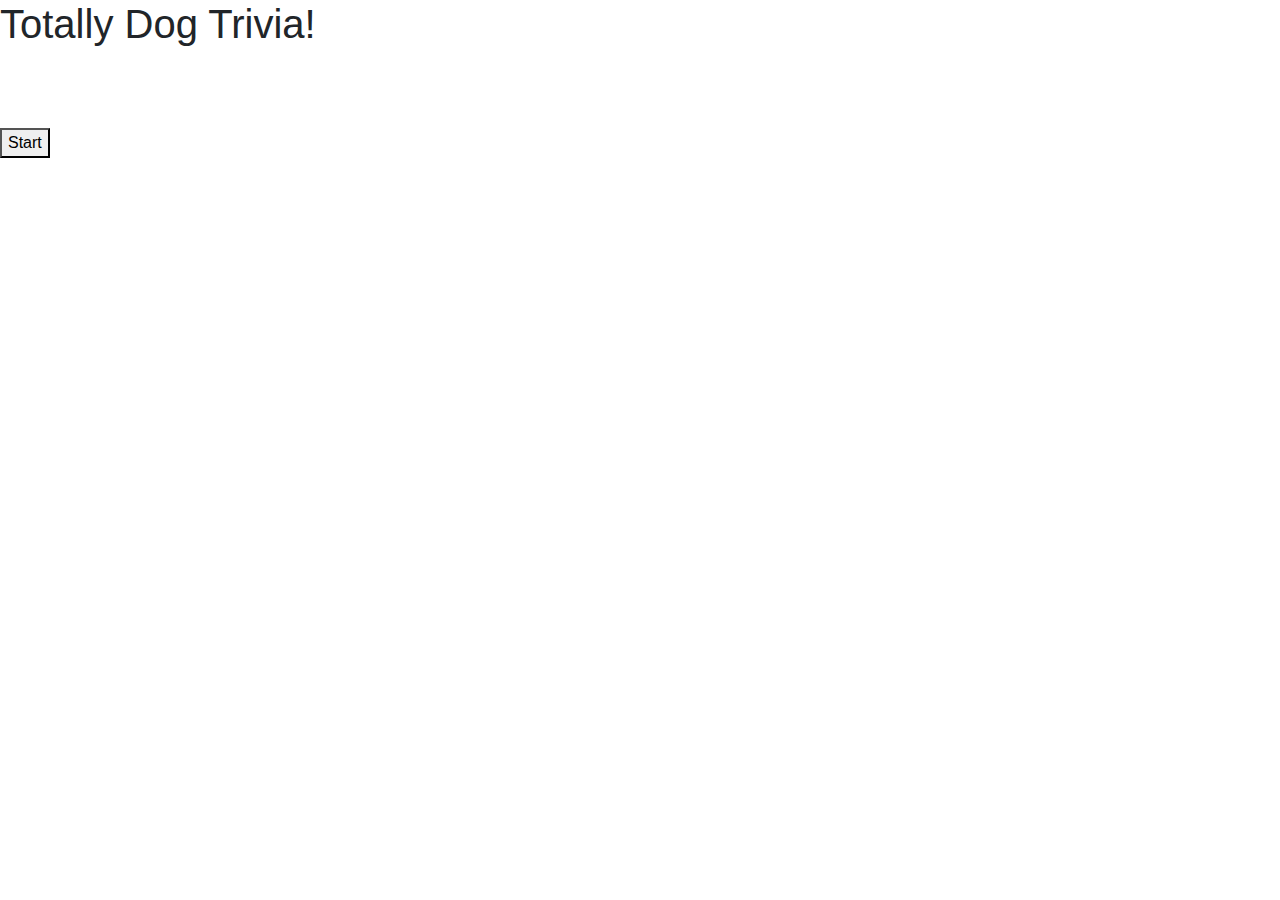
==== index.html @ c6acc1a3 "pictures" ====
<!DOCTYPE html>
<html>

<head>
    <meta charset="UTF-8">
    <title>Trivia Game</title>

    <!-- use bootstrap-->
    <link rel="stylesheet" href="https://stackpath.bootstrapcdn.com/bootstrap/4.1.3/css/bootstrap.min.css">
    <!-- point to css file-->
    <link rel="stylesheet" type="text/css" href="assets/css/style.css">
</head>

<!-- heading of pages -->

<body>
    <div>
        <h1 id="mainheader">Totally Dog Trivia!</h1>
<!--        <img id="headimg" src="assets/images/header gemstones.jpg" alt="crystals"> -->
    </div>
    <br><br><br>
    <div>
        <button id="start">Start</button>
    </div>
    <div id="timer"></div>
    <div id="triviaQ"></div>
    <div id="winOrLose"></div>
    <div id="answersQ"></div>
    <div id="correctImg"></div>

   

    <!-- play game -->

    <script type="text/javascript" src="https://cdnjs.cloudflare.com/ajax/libs/jquery/3.2.1/jquery.min.js"></script>
    <script src="assets/javascript/app.js"> </script>
    <!--<script=type="text/javascript">-->
</body>

</html>
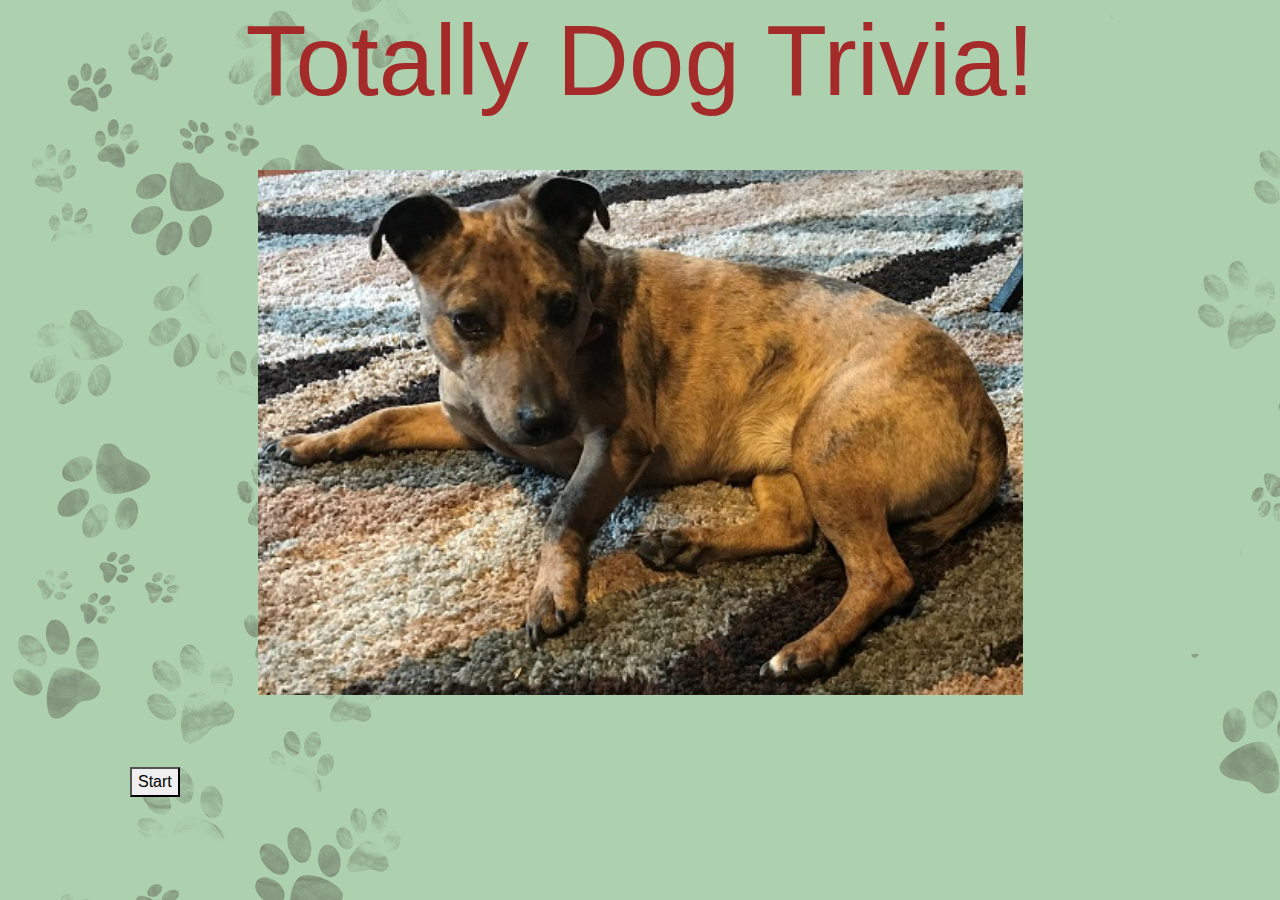
==== commit 1d193889: "something wrong" ====
--- a/index.html
+++ b/index.html
@@ -16,7 +16,7 @@
 <body>
     <div>
         <h1 id="mainheader">Totally Dog Trivia!</h1>
-<!--        <img id="headimg" src="assets/images/header gemstones.jpg" alt="crystals"> -->
+       <img id="headimg" src="assets/images/cammie.jpg" alt="mydog"> 
     </div>
     <br><br><br>
     <div>
--- a/assets/css/style.css
+++ b/assets/css/style.css
@@ -0,0 +1,66 @@
+/**
+    * Basic Portfolio stylesheet
+**/
+
+
+* {
+    box-sizing: border-box;
+          
+       }
+ /** 
+     * body style
+ **/
+ 
+ 
+ body {
+     font-family: "Arial", "Helvetica Neue", Helvetica, sans-serif;
+     color: darkblue;
+     background-image: url("../images/dog-background.jpg");
+     border: #dddddd;
+     width: 1020px; 
+     margin: auto;
+   
+         }
+ 
+ 
+ /** 
+     * Main header style
+ **/
+ 
+ #mainheader {
+     font-family: Verdana, Geneva, Tahoma, sans-serif ;
+     font-size: 100px;
+     text-align: center;
+     color: brown;
+     margin-top: 0px;
+        }
+ 
+ /** header image style **/ 
+ #headimg {
+     display: block;
+     margin-left: auto;
+     margin-right: auto;
+     margin-top: 50px;
+     width: 75%;
+ }
+ /** directions style **/
+ #cardPara {
+     font-size: 20px;
+     color: darkblue;
+     border-width: 2px;
+ }
+ 
+ /** score tracking styles **/
+ 
+ #randomWinLoss {
+     font-size: 30px;
+     color: rgba(0, 0, 139, 0.774);
+     border-width: 2px;
+     margin-top: 100px;
+ }
+ 
+ .playerSc {
+     color: rebeccapurple;
+     font-size: 40px;
+ }
+ 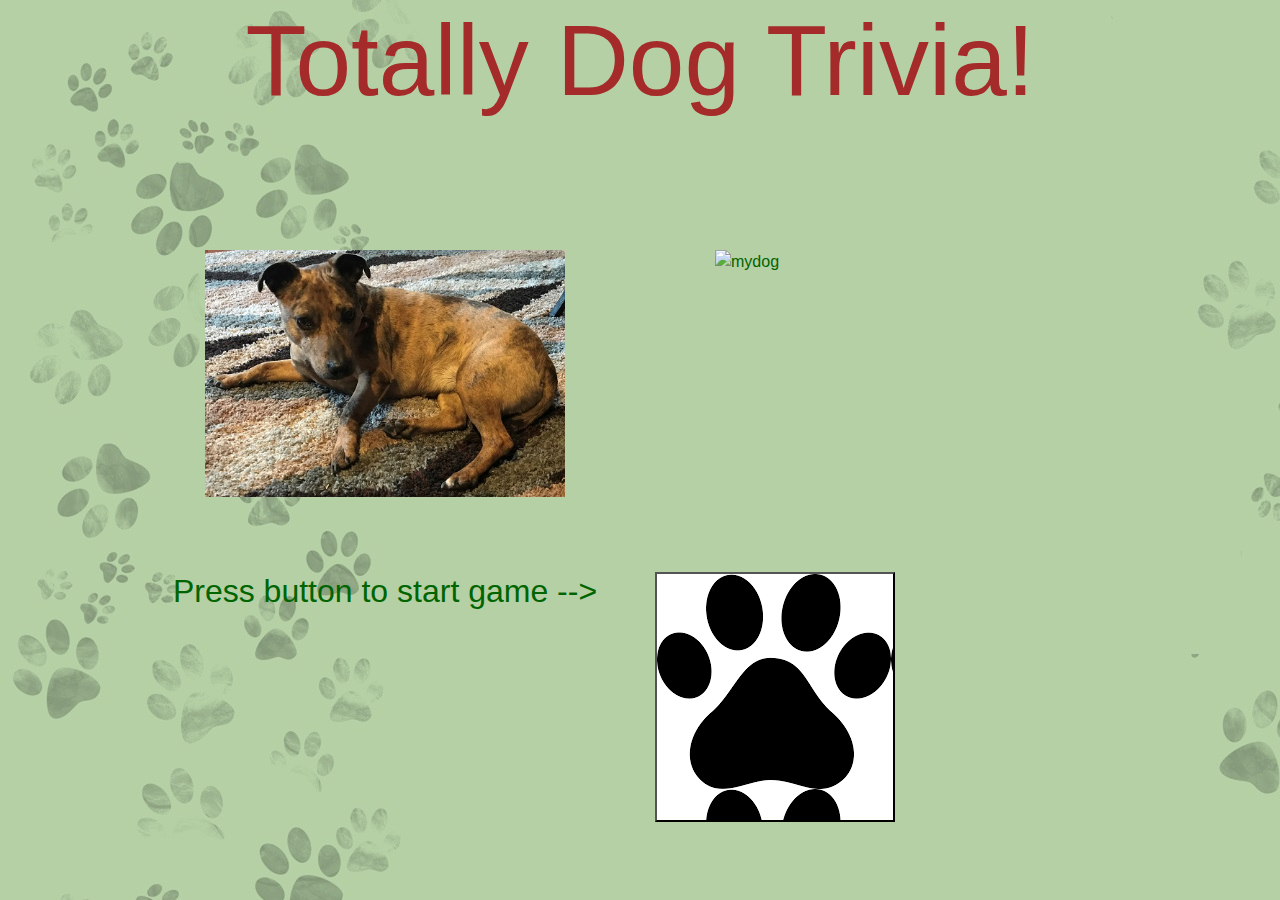
==== commit 3586dabb: "homework" ====
--- a/index.html
+++ b/index.html
@@ -16,25 +16,53 @@
 <body>
     <div>
         <h1 id="mainheader">Totally Dog Trivia!</h1>
-       <img id="headimg" src="assets/images/cammie.jpg" alt="mydog"> 
     </div>
     <br><br><br>
-    <div>
-        <button id="start">Start</button>
+    <div class="container">
+        <div class="row">
+            <div class="col-md-6">
+                <img id="headimg" src="assets/images/cammie.jpg" alt="mydog">
+            </div>
+            <div class="col-md-6">
+                <img id="headimg" src="assets/images/dogs.jpg" height="250px" alt="mydog">
+            </div>
+        </div>
+        <br><br><br>
+        <div class="row">
+            <div class="col-md-6">
+                <h2 align="center">Press button to start game --></h2>
+            </div>
+            <div class="col-md-6">
+                <button id="start" class="button-class"></button>
+            </div>
+        </div>
+        <div class="row">
+            <div class="col-md-12">
+                <div id="gameOver"></div>
+            </div>
+        </div>
+   <!--     <div class="row">
+            <div class="col-md-6">
+                <div id="gameOverPA"></div>
+            </div>
+            <div class="col-md-6">
+                <div id="gameOverPB"></div>
+            </div> -->
     </div>
     <div id="timer"></div>
-    <div id="triviaQ"></div>
-    <div id="winOrLose"></div>
-    <div id="answersQ"></div>
-    <div id="correctImg"></div>
+                <div id="triviaQ"></div>
+                <div id="winOrLose"></div>
+                <div id="answersQ"></div>
+                <div id="correctImg"></div>
+        <!--        <div id="gameOver"></div>-->
 
-   
 
-    <!-- play game -->
 
-    <script type="text/javascript" src="https://cdnjs.cloudflare.com/ajax/libs/jquery/3.2.1/jquery.min.js"></script>
-    <script src="assets/javascript/app.js"> </script>
-    <!--<script=type="text/javascript">-->
+                <!-- play game -->
+
+                <script type="text/javascript" src="https://cdnjs.cloudflare.com/ajax/libs/jquery/3.2.1/jquery.min.js"></script>
+                <script src="assets/javascript/app.js"> </script>
+                <!--<script=type="text/javascript">-->
 </body>
 
 </html>--- a/assets/css/style.css
+++ b/assets/css/style.css
@@ -14,7 +14,7 @@
  
  body {
      font-family: "Arial", "Helvetica Neue", Helvetica, sans-serif;
-     color: darkblue;
+     color:darkgreen;
      background-image: url("../images/dog-background.jpg");
      border: #dddddd;
      width: 1020px; 
@@ -43,24 +43,44 @@
      margin-top: 50px;
      width: 75%;
  }
- /** directions style **/
- #cardPara {
-     font-size: 20px;
-     color: darkblue;
-     border-width: 2px;
+ /** start button style **/
+
+ .button-class {
+     background-image: url("../images/dog-pawprint-button.png");
+     width: 50%;
+     height: 250px;
+ }
+
+ /** game over styles **/
+
+ .gameOver {
+     font-size: 100px;
+     color: darkslateblue;
+     margin-left:auto;
+     margin-right:auto;
+ }
+ .gameOverP {
+     font-size: 50px;
+     margin-left:auto;
+     margin-right:auto;
+     color:darkviolet;
  }
  
- /** score tracking styles **/
- 
- #randomWinLoss {
+ .gameOverB {
+     font-size: 40px;
+     margin-left: 125px;
+ }
+
+ .gameOverBtn {
+    float: right;
+    margin-right: 125px;
+    margin-top: 0px;
+    
+ }
+
+ /** message style **/
+
+ .msgClass {
      font-size: 30px;
-     color: rgba(0, 0, 139, 0.774);
-     border-width: 2px;
-     margin-top: 100px;
- }
- 
- .playerSc {
-     color: rebeccapurple;
-     font-size: 40px;
- }
- +     color: darkblue;
+ }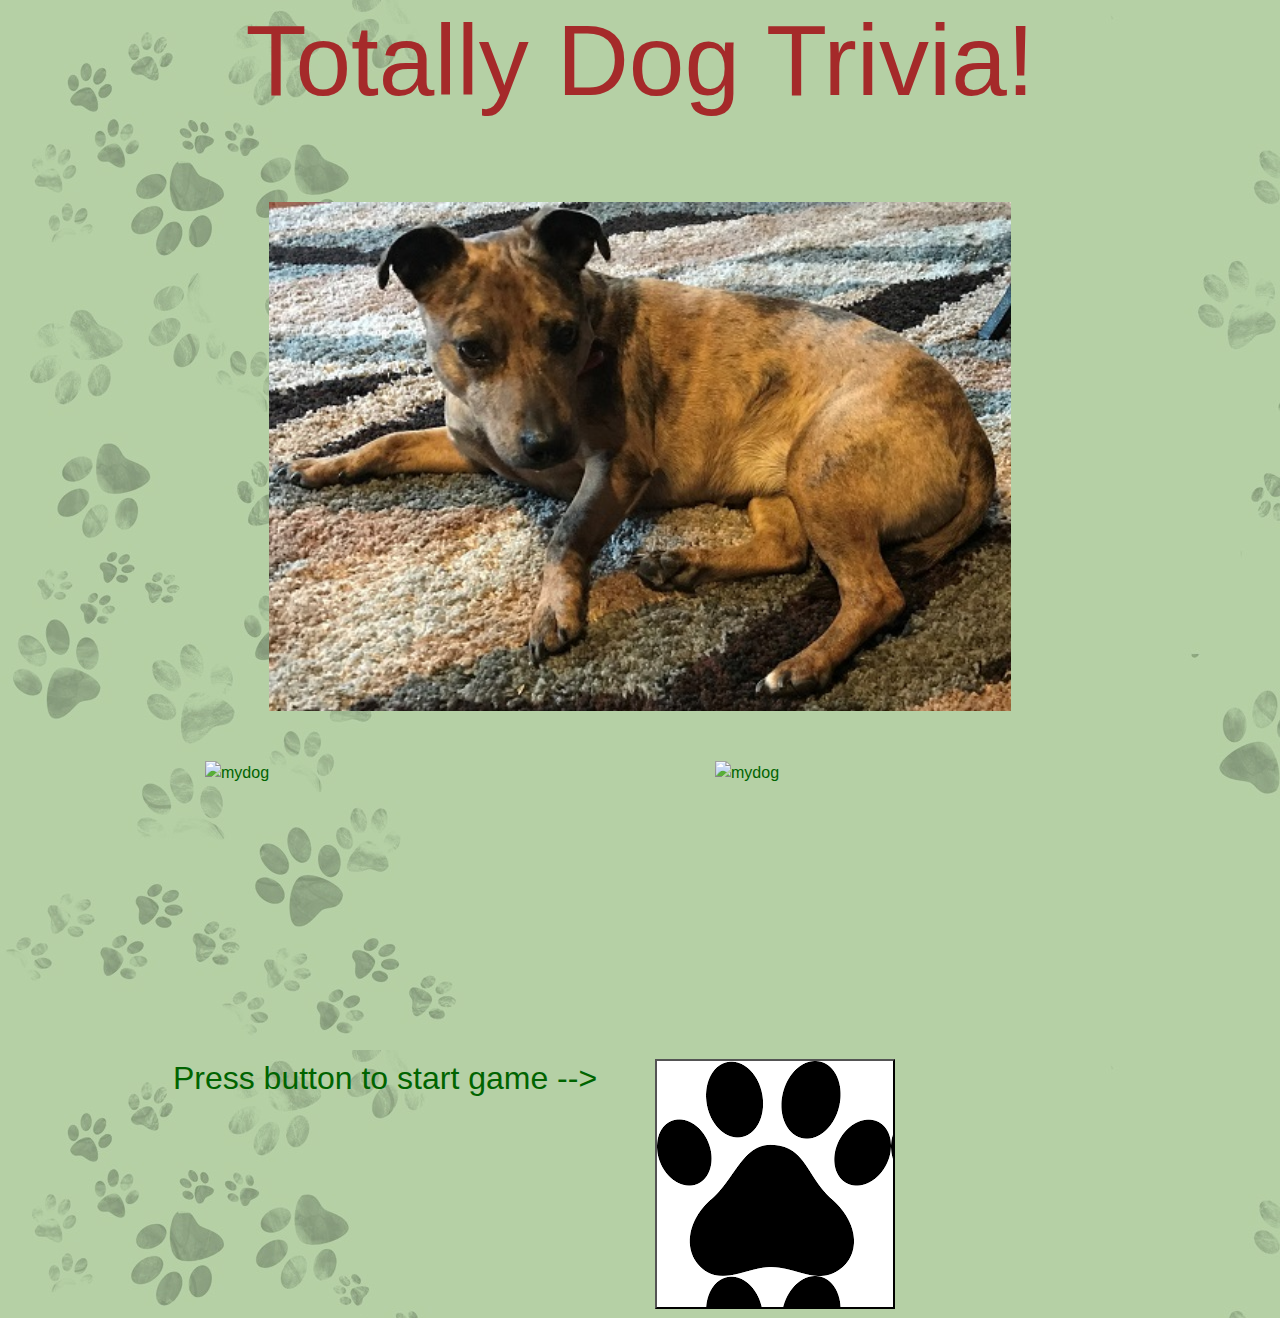
==== commit 2c4b7c1b: "homework - final" ====
--- a/index.html
+++ b/index.html
@@ -17,17 +17,23 @@
     <div>
         <h1 id="mainheader">Totally Dog Trivia!</h1>
     </div>
-    <br><br><br>
+    <br>
     <div class="container">
         <div class="row">
+            <div class="col-md-12">
+                <img id="headimg" src="assets/images/cammie.jpg" alt="mydog">
+            </div>
+        </div>
+        <div class="row">
             <div class="col-md-6">
-                <img id="headimg" src="assets/images/cammie.jpg" alt="mydog">
+                <img id="headimg" src="assets/images/dugie.jpg" alt="mydog">
             </div>
             <div class="col-md-6">
                 <img id="headimg" src="assets/images/dogs.jpg" height="250px" alt="mydog">
             </div>
         </div>
-        <br><br><br>
+
+        <br><br>
         <div class="row">
             <div class="col-md-6">
                 <h2 align="center">Press button to start game --></h2>
@@ -38,31 +44,43 @@
         </div>
         <div class="row">
             <div class="col-md-12">
+                <div id="timer"></div>
+            </div>
+        </div>
+        <div class="row">
+            <div class="col-md-12">
+                <div id="triviaQ"></div>
+            </div>
+        </div>
+        <div class="row">
+            <div class="col-md-6">
+                <div id="winOrLose" class="msgClass"></div>
+            </div>
+            <div class="col-md-6">
+                <div id="correctImg"></div>
+            </div>
+        </div>
+        <div class="row">
+            <div class="col-md-12">
+                <div id="answersQ"></div>
+            </div>
+        </div>
+        <div class="row">
+            <div class="col-md-12">
                 <div id="gameOver"></div>
             </div>
         </div>
-   <!--     <div class="row">
-            <div class="col-md-6">
-                <div id="gameOverPA"></div>
-            </div>
-            <div class="col-md-6">
-                <div id="gameOverPB"></div>
-            </div> -->
+
     </div>
-    <div id="timer"></div>
-                <div id="triviaQ"></div>
-                <div id="winOrLose"></div>
-                <div id="answersQ"></div>
-                <div id="correctImg"></div>
-        <!--        <div id="gameOver"></div>-->
 
 
 
-                <!-- play game -->
 
-                <script type="text/javascript" src="https://cdnjs.cloudflare.com/ajax/libs/jquery/3.2.1/jquery.min.js"></script>
-                <script src="assets/javascript/app.js"> </script>
-                <!--<script=type="text/javascript">-->
+    <!-- play game -->
+
+    <script type="text/javascript" src="https://cdnjs.cloudflare.com/ajax/libs/jquery/3.2.1/jquery.min.js"></script>
+    <script src="assets/javascript/app.js"> </script>
+    <!--<script=type="text/javascript">-->
 </body>
 
 </html>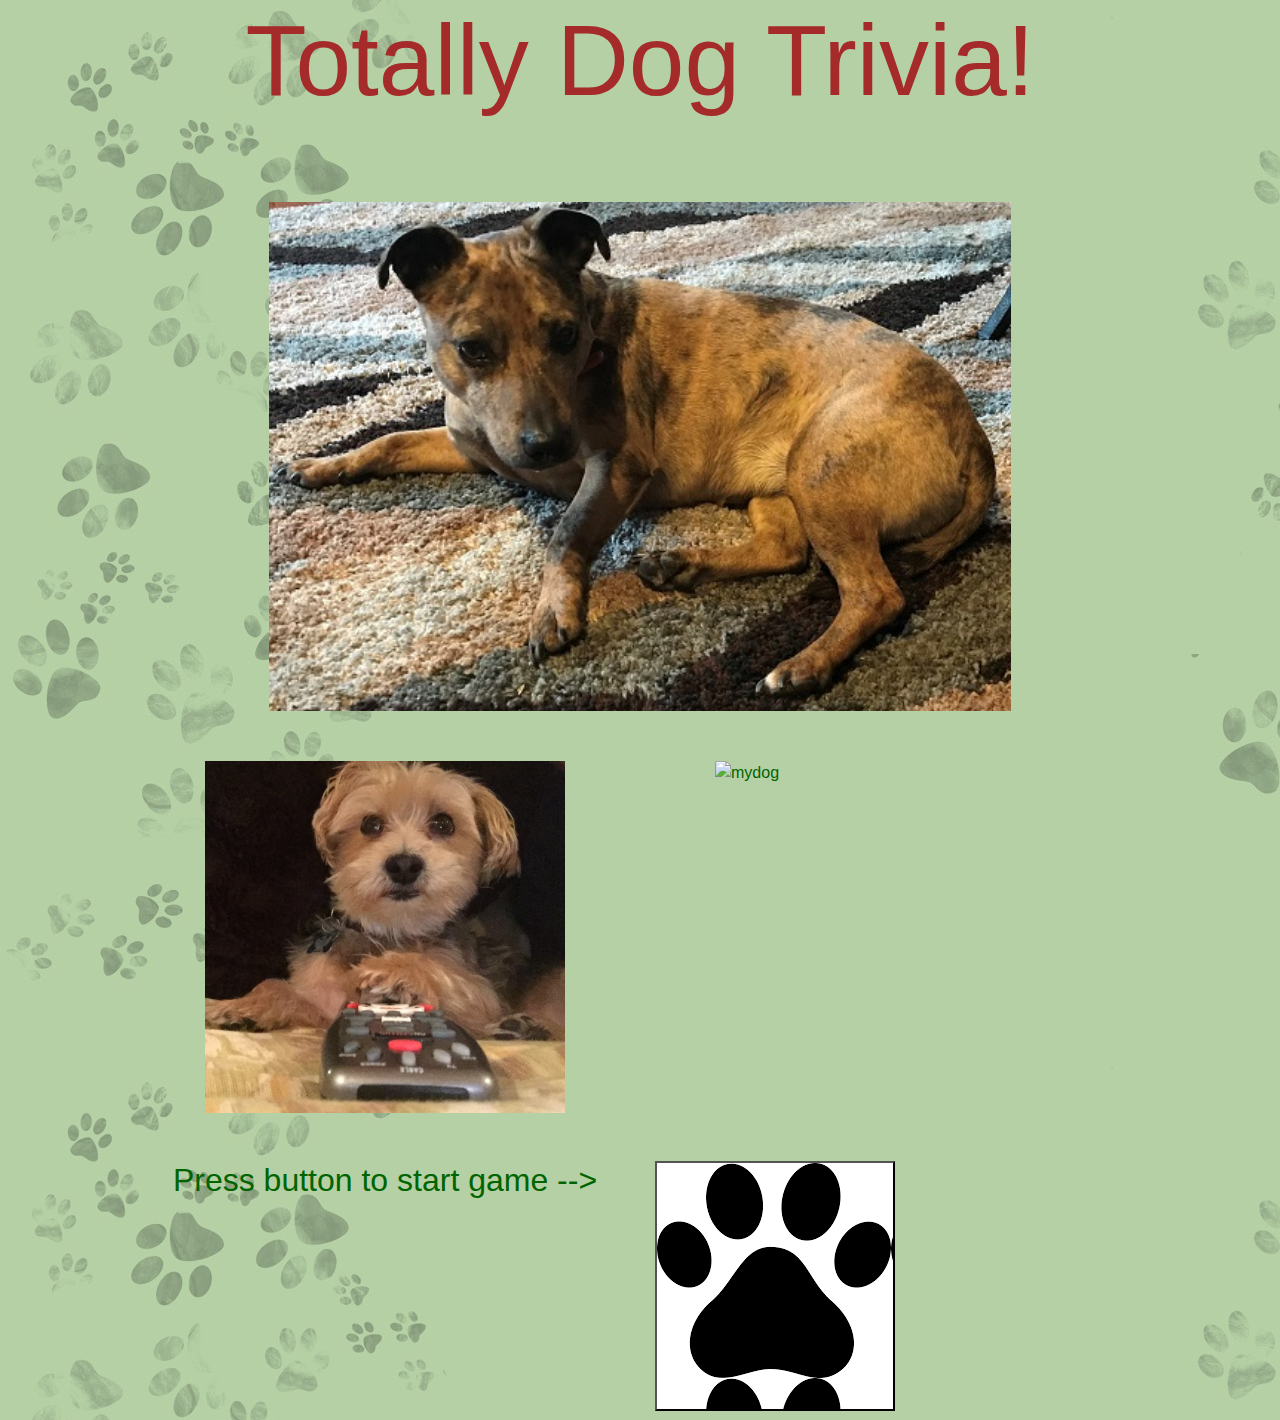
==== commit 40bb9f5e: "change spelling" ====
--- a/index.html
+++ b/index.html
@@ -26,7 +26,7 @@
         </div>
         <div class="row">
             <div class="col-md-6">
-                <img id="headimg" src="assets/images/dugie.jpg" alt="mydog">
+                <img id="headimg" src="assets/images/Dugie.jpg" alt="mydog">
             </div>
             <div class="col-md-6">
                 <img id="headimg" src="assets/images/dogs.jpg" height="250px" alt="mydog">
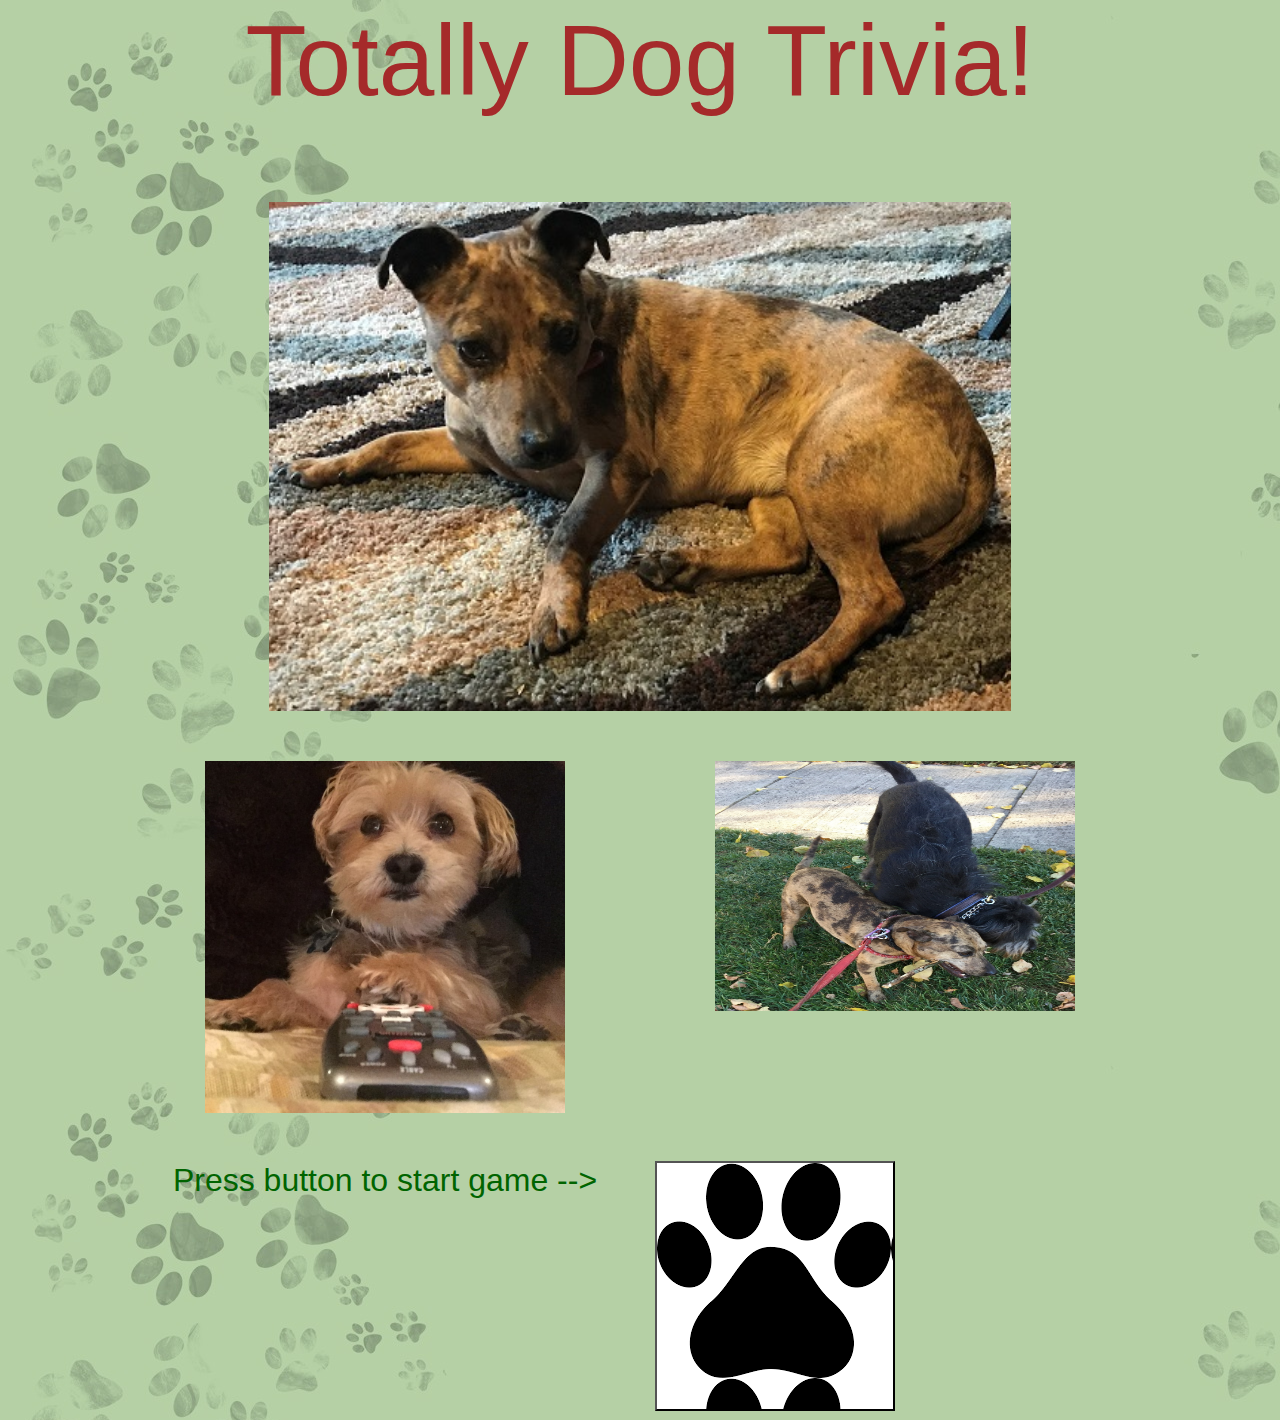
==== commit 4a975404: "another pic change" ====
--- a/index.html
+++ b/index.html
@@ -29,7 +29,7 @@
                 <img id="headimg" src="assets/images/Dugie.jpg" alt="mydog">
             </div>
             <div class="col-md-6">
-                <img id="headimg" src="assets/images/dogs.jpg" height="250px" alt="mydog">
+                <img id="headimg" src="assets/images/dogs.JPG" height="250px" alt="mydog">
             </div>
         </div>
 
